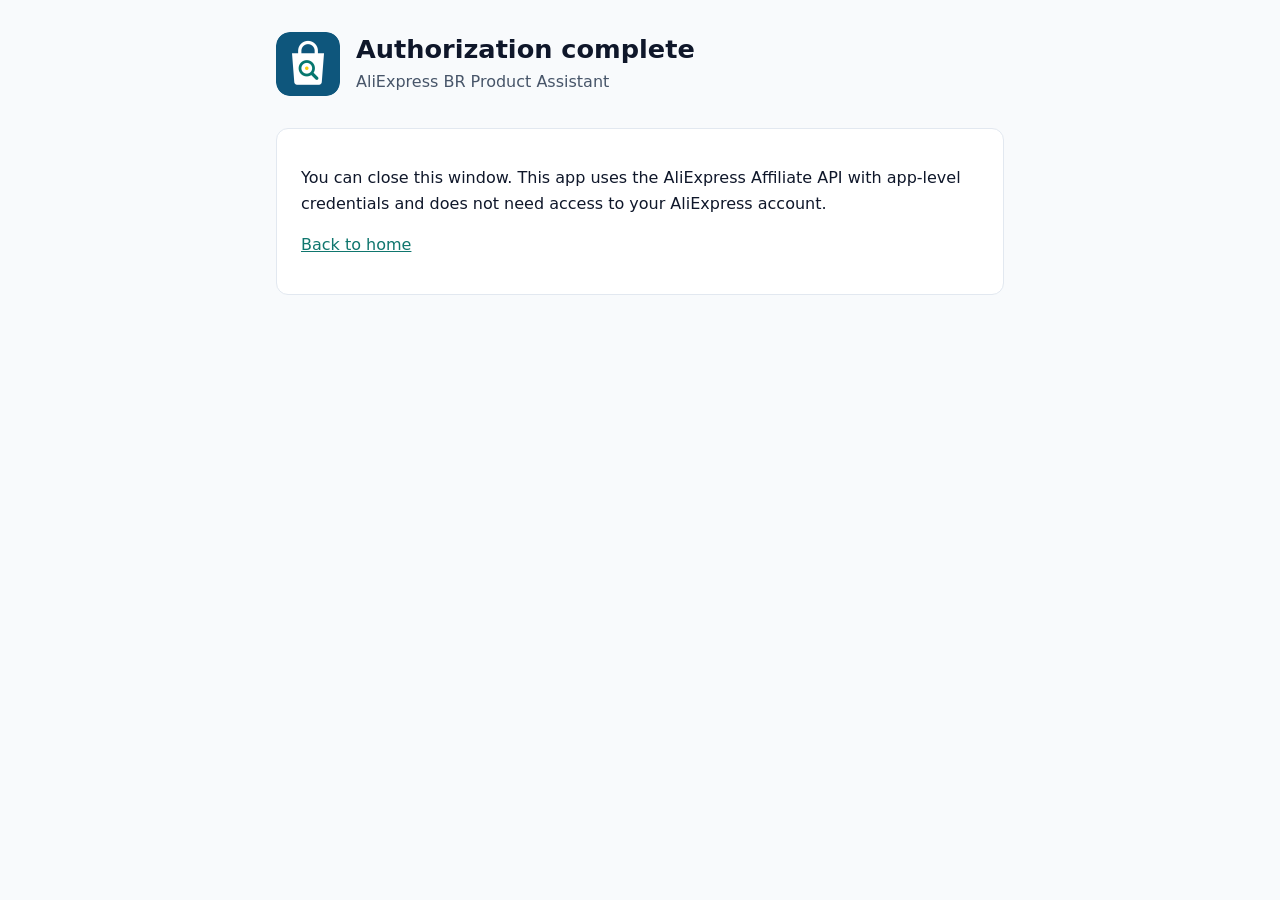
==== aliexpress/callback.html @ f5bad2c8 "Add AliExpress BR Product Assistant page Co-Authored-By: Claude Opus 5.5 <noreply@anthropic.com>" ====
<!doctype html>
<html lang="en">
<head>
  <meta charset="utf-8">
  <meta name="viewport" content="width=device-width, initial-scale=1">
  <title>Authorization Complete</title>
  <meta name="robots" content="noindex">
  <link rel="icon" href="favicon.png">
  <link rel="stylesheet" href="style.css">
</head>
<body>
  <div class="wrap">
    <header>
      <img src="logo.png" alt="App logo">
      <div>
        <h1>Authorization complete</h1>
        <p>AliExpress BR Product Assistant</p>
      </div>
    </header>
    <section>
      <p>You can close this window. This app uses the AliExpress Affiliate API with app-level credentials and does
        not need access to your AliExpress account.</p>
      <p><a href="index.html">Back to home</a></p>
    </section>
  </div>
</body>
</html>
---- aliexpress/style.css ----
:root {
  --bg: #f8fafc;
  --surface: #ffffff;
  --text: #0f172a;
  --muted: #475569;
  --accent: #0f766e;
  --border: #e2e8f0;
}
@media (prefers-color-scheme: dark) {
  :root {
    --bg: #0b1220;
    --surface: #111a2e;
    --text: #e2e8f0;
    --muted: #94a3b8;
    --accent: #2dd4bf;
    --border: #1e293b;
  }
}
* { box-sizing: border-box; }
body {
  margin: 0;
  background: var(--bg);
  color: var(--text);
  font: 16px/1.6 system-ui, -apple-system, "Segoe UI", Roboto, sans-serif;
}
.wrap { max-width: 760px; margin: 0 auto; padding: 32px 16px 64px; }
header { display: flex; align-items: center; gap: 16px; margin-bottom: 32px; }
header img { width: 64px; height: 64px; border-radius: 14px; }
header h1 { font-size: 1.6rem; margin: 0; line-height: 1.2; }
header p { margin: 4px 0 0; color: var(--muted); }
nav { margin-bottom: 24px; display: flex; gap: 16px; flex-wrap: wrap; }
a { color: var(--accent); }
section {
  background: var(--surface);
  border: 1px solid var(--border);
  border-radius: 12px;
  padding: 20px 24px;
  margin-bottom: 16px;
}
h2 { font-size: 1.15rem; margin: 0 0 8px; }
ul { padding-left: 20px; margin: 8px 0; }
code { font-size: .9em; overflow-wrap: anywhere; }
footer { color: var(--muted); font-size: .875rem; margin-top: 32px; }
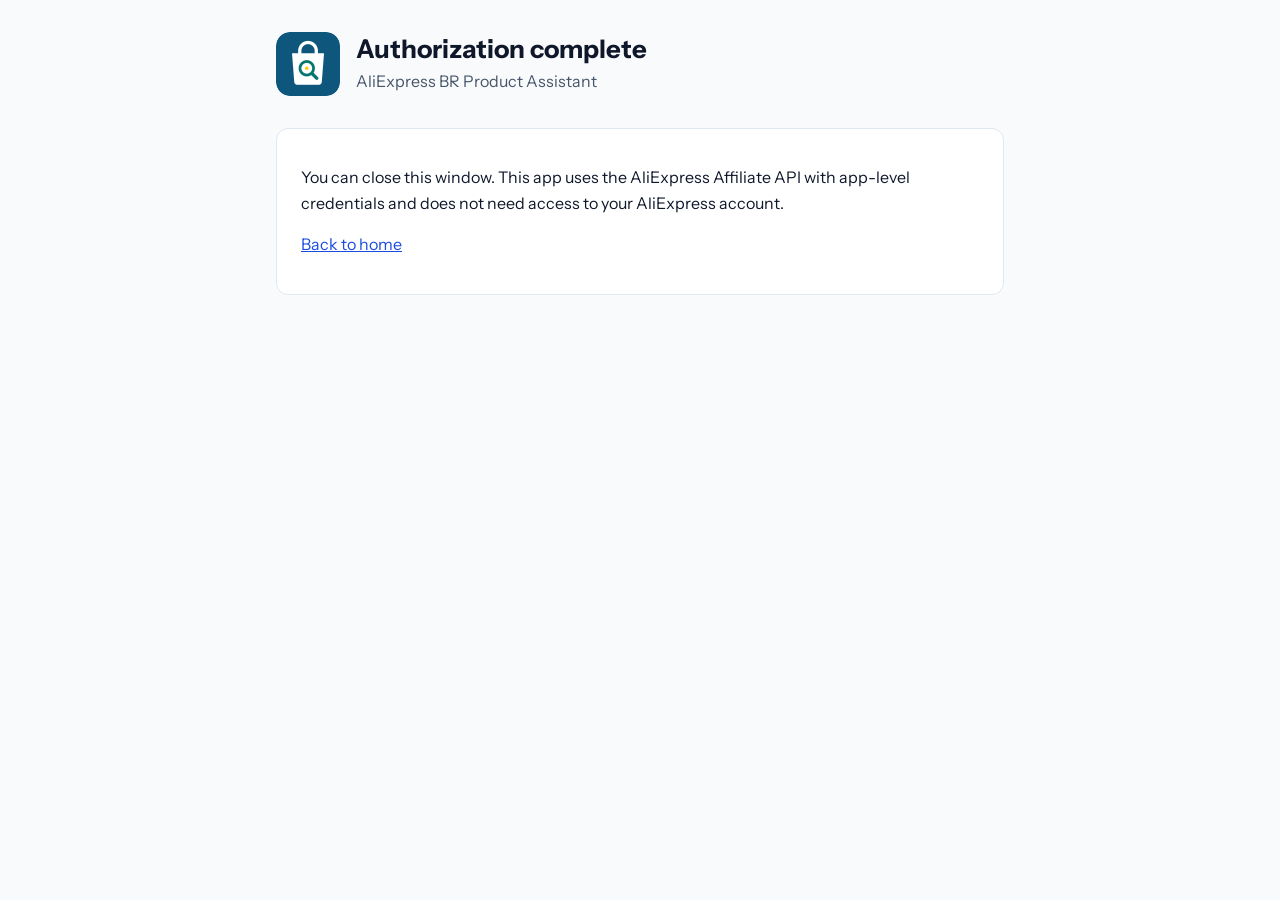
==== commit cecca571: "AliExpress BR Product Assistant: redesigned product page Co-Authored-By: Claude Opus 5.5 <noreply@an" ====
--- a/aliexpress/callback.html
+++ b/aliexpress/callback.html
@@ -6,6 +6,9 @@
   <title>Authorization Complete</title>
   <meta name="robots" content="noindex">
   <link rel="icon" href="favicon.png">
+  <link rel="preconnect" href="https://fonts.googleapis.com">
+  <link rel="preconnect" href="https://fonts.gstatic.com" crossorigin>
+  <link href="https://fonts.googleapis.com/css2?family=Instrument+Sans:wght@400;500&display=swap" rel="stylesheet">
   <link rel="stylesheet" href="style.css">
 </head>
 <body>
--- a/aliexpress/style.css
+++ b/aliexpress/style.css
@@ -3,7 +3,7 @@
   --surface: #ffffff;
   --text: #0f172a;
   --muted: #475569;
-  --accent: #0f766e;
+  --accent: #1a4be0;
   --border: #e2e8f0;
 }
 @media (prefers-color-scheme: dark) {
@@ -12,7 +12,7 @@
     --surface: #111a2e;
     --text: #e2e8f0;
     --muted: #94a3b8;
-    --accent: #2dd4bf;
+    --accent: #8aa6ff;
     --border: #1e293b;
   }
 }
@@ -21,7 +21,7 @@
   margin: 0;
   background: var(--bg);
   color: var(--text);
-  font: 16px/1.6 system-ui, -apple-system, "Segoe UI", Roboto, sans-serif;
+  font: 16px/1.6 "Instrument Sans", system-ui, sans-serif;
 }
 .wrap { max-width: 760px; margin: 0 auto; padding: 32px 16px 64px; }
 header { display: flex; align-items: center; gap: 16px; margin-bottom: 32px; }
@@ -41,3 +41,4 @@
 ul { padding-left: 20px; margin: 8px 0; }
 code { font-size: .9em; overflow-wrap: anywhere; }
 footer { color: var(--muted); font-size: .875rem; margin-top: 32px; }
+.notice { border-color: var(--accent); }
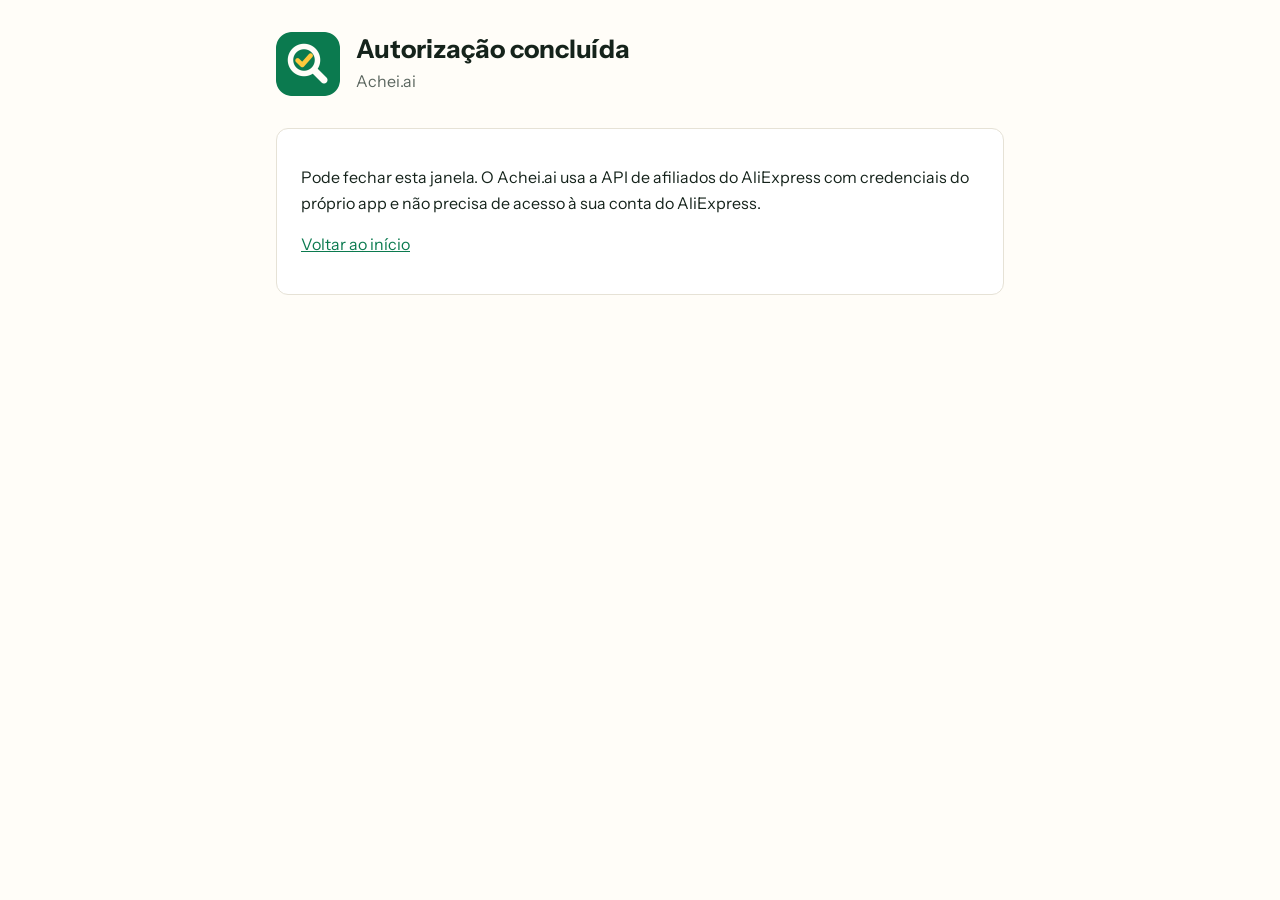
==== commit fe754a4a: "Achei.ai: rebranded Portuguese page Co-Authored-By: Claude Opus 5.5 <noreply@anthropic.com>" ====
--- a/aliexpress/callback.html
+++ b/aliexpress/callback.html
@@ -1,11 +1,12 @@
 <!doctype html>
-<html lang="en">
+<html lang="pt-BR">
 <head>
   <meta charset="utf-8">
   <meta name="viewport" content="width=device-width, initial-scale=1">
-  <title>Authorization Complete</title>
+  <title>Autorização concluída · Achei.ai</title>
   <meta name="robots" content="noindex">
-  <link rel="icon" href="favicon.png">
+  <link rel="icon" href="logo.svg" type="image/svg+xml">
+  <link rel="icon" href="favicon.png" type="image/png">
   <link rel="preconnect" href="https://fonts.googleapis.com">
   <link rel="preconnect" href="https://fonts.gstatic.com" crossorigin>
   <link href="https://fonts.googleapis.com/css2?family=Instrument+Sans:wght@400;500&display=swap" rel="stylesheet">
@@ -14,16 +15,16 @@
 <body>
   <div class="wrap">
     <header>
-      <img src="logo.png" alt="App logo">
+      <img src="logo.png" alt="Logo do Achei.ai">
       <div>
-        <h1>Authorization complete</h1>
-        <p>AliExpress BR Product Assistant</p>
+        <h1>Autorização concluída</h1>
+        <p>Achei.ai</p>
       </div>
     </header>
     <section>
-      <p>You can close this window. This app uses the AliExpress Affiliate API with app-level credentials and does
-        not need access to your AliExpress account.</p>
-      <p><a href="index.html">Back to home</a></p>
+      <p>Pode fechar esta janela. O Achei.ai usa a API de afiliados do AliExpress com credenciais do próprio app e
+        não precisa de acesso à sua conta do AliExpress.</p>
+      <p><a href="index.html">Voltar ao início</a></p>
     </section>
   </div>
 </body>
--- a/aliexpress/style.css
+++ b/aliexpress/style.css
@@ -1,19 +1,19 @@
 :root {
-  --bg: #f8fafc;
+  --bg: #fffdf8;
   --surface: #ffffff;
-  --text: #0f172a;
-  --muted: #475569;
-  --accent: #1a4be0;
-  --border: #e2e8f0;
+  --text: #15231b;
+  --muted: #5b665f;
+  --accent: #0b7a4f;
+  --border: #e6e2d6;
 }
 @media (prefers-color-scheme: dark) {
   :root {
-    --bg: #0b1220;
-    --surface: #111a2e;
+    --bg: #101a14;
+    --surface: #17241c;
     --text: #e2e8f0;
     --muted: #94a3b8;
-    --accent: #8aa6ff;
-    --border: #1e293b;
+    --accent: #5fd3a0;
+    --border: #24342a;
   }
 }
 * { box-sizing: border-box; }
